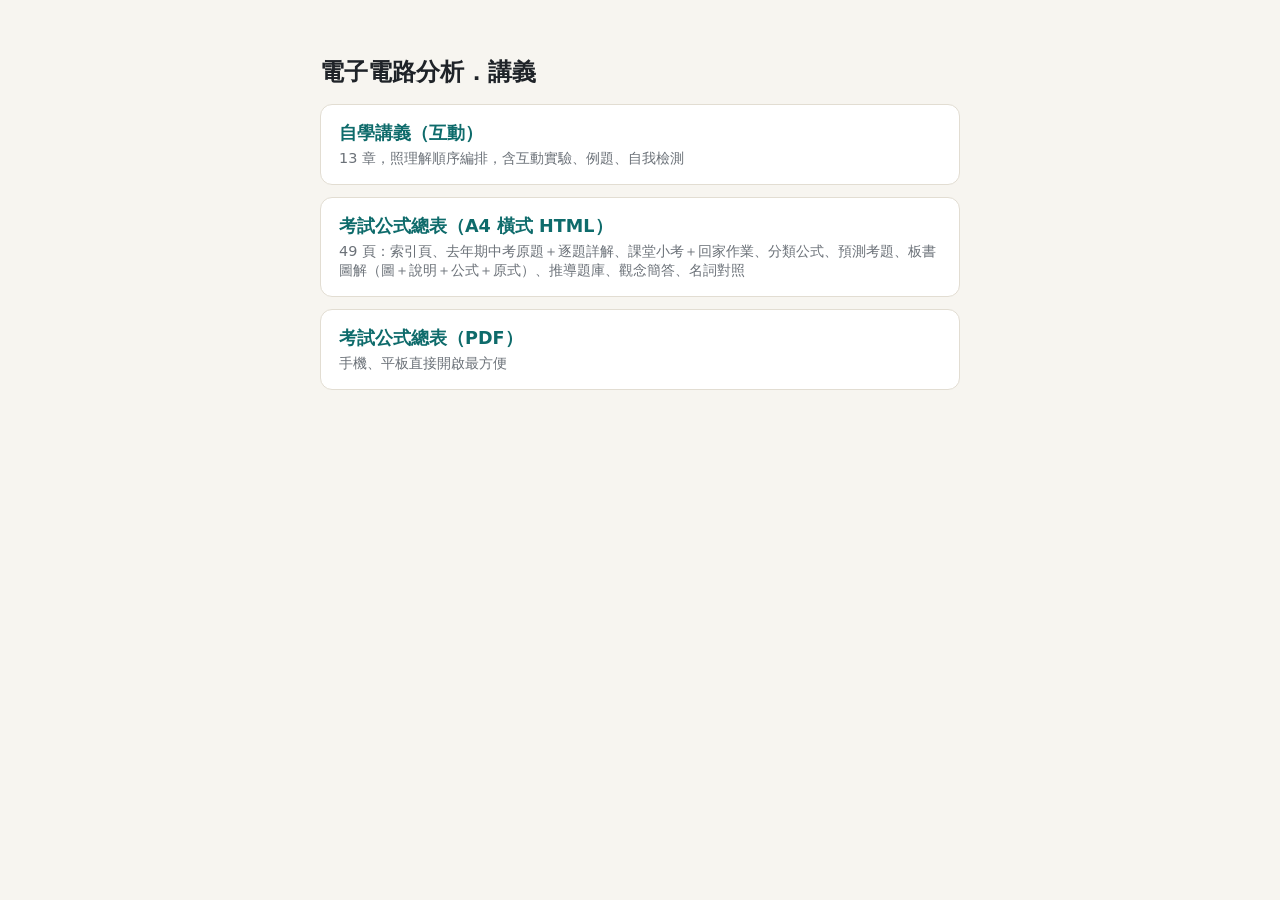
==== claude-code/index.html @ 58a7266b "Exam sheet: add missing 09/23 board and slide content (R_on notes, pinch-off labels, channel charge," ====
<!doctype html><html lang="zh-Hant"><head><meta charset="utf-8"><meta name="viewport" content="width=device-width,initial-scale=1"><title>電子電路分析．Claude 版講義</title>
<style>body{margin:0;font-family:"Microsoft JhengHei","PingFang TC",system-ui,sans-serif;background:#f7f5f0;color:#1f2328}main{max-width:640px;margin:0 auto;padding:40px 16px}h1{font-size:1.5em}a.c{display:block;background:#fff;border:1px solid #e2ddd2;border-radius:12px;padding:16px 18px;margin:12px 0;color:inherit;text-decoration:none}a.c:hover{border-color:#0e6b6b}a.c b{color:#0e6b6b;font-size:1.1em}a.c span{display:block;color:#6b7178;font-size:.9em;margin-top:4px}@media(prefers-color-scheme:dark){body{background:#15181c;color:#e7e9ec}a.c{background:#1c2026;border-color:#2f353d}a.c b{color:#5cc8c0}}</style></head>
<body><main><h1>電子電路分析．講義</h1>
<a class="c" href="電子電路分析_自學講義.html"><b>自學講義（互動）</b><span>13 章，照理解順序編排，含互動實驗、例題、自我檢測</span></a>
<a class="c" href="電子電路分析_考試公式總表_A4橫式.html"><b>考試公式總表（A4 橫式 HTML）</b><span>49 頁：索引頁、去年期中考原題＋逐題詳解、課堂小考＋回家作業、分類公式、預測考題、板書圖解（圖＋說明＋公式＋原式）、推導題庫、觀念簡答、名詞對照</span></a>
<a class="c" href="電子電路分析_考試公式總表_A4橫式.pdf"><b>考試公式總表（PDF）</b><span>手機、平板直接開啟最方便</span></a>
</main></body></html>
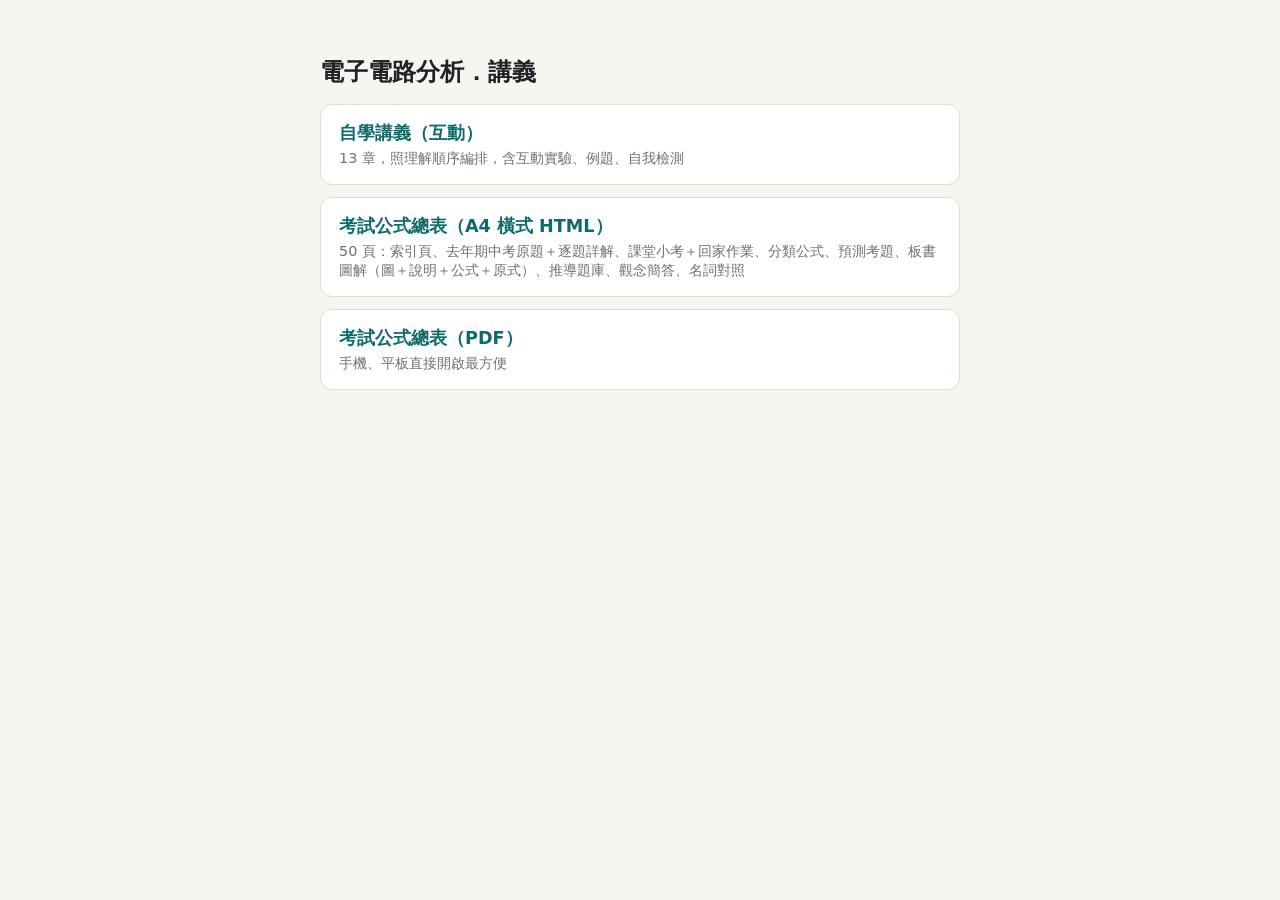
==== commit 0dfb3b7f: "Exam sheet: figures for N0923-8 (pinch-off) and N0923-9 (channel charge) Co-Authored-By: Claude Opus" ====
--- a/claude-code/index.html
+++ b/claude-code/index.html
@@ -2,6 +2,6 @@
 <style>body{margin:0;font-family:"Microsoft JhengHei","PingFang TC",system-ui,sans-serif;background:#f7f5f0;color:#1f2328}main{max-width:640px;margin:0 auto;padding:40px 16px}h1{font-size:1.5em}a.c{display:block;background:#fff;border:1px solid #e2ddd2;border-radius:12px;padding:16px 18px;margin:12px 0;color:inherit;text-decoration:none}a.c:hover{border-color:#0e6b6b}a.c b{color:#0e6b6b;font-size:1.1em}a.c span{display:block;color:#6b7178;font-size:.9em;margin-top:4px}@media(prefers-color-scheme:dark){body{background:#15181c;color:#e7e9ec}a.c{background:#1c2026;border-color:#2f353d}a.c b{color:#5cc8c0}}</style></head>
 <body><main><h1>電子電路分析．講義</h1>
 <a class="c" href="電子電路分析_自學講義.html"><b>自學講義（互動）</b><span>13 章，照理解順序編排，含互動實驗、例題、自我檢測</span></a>
-<a class="c" href="電子電路分析_考試公式總表_A4橫式.html"><b>考試公式總表（A4 橫式 HTML）</b><span>49 頁：索引頁、去年期中考原題＋逐題詳解、課堂小考＋回家作業、分類公式、預測考題、板書圖解（圖＋說明＋公式＋原式）、推導題庫、觀念簡答、名詞對照</span></a>
+<a class="c" href="電子電路分析_考試公式總表_A4橫式.html"><b>考試公式總表（A4 橫式 HTML）</b><span>50 頁：索引頁、去年期中考原題＋逐題詳解、課堂小考＋回家作業、分類公式、預測考題、板書圖解（圖＋說明＋公式＋原式）、推導題庫、觀念簡答、名詞對照</span></a>
 <a class="c" href="電子電路分析_考試公式總表_A4橫式.pdf"><b>考試公式總表（PDF）</b><span>手機、平板直接開啟最方便</span></a>
 </main></body></html>
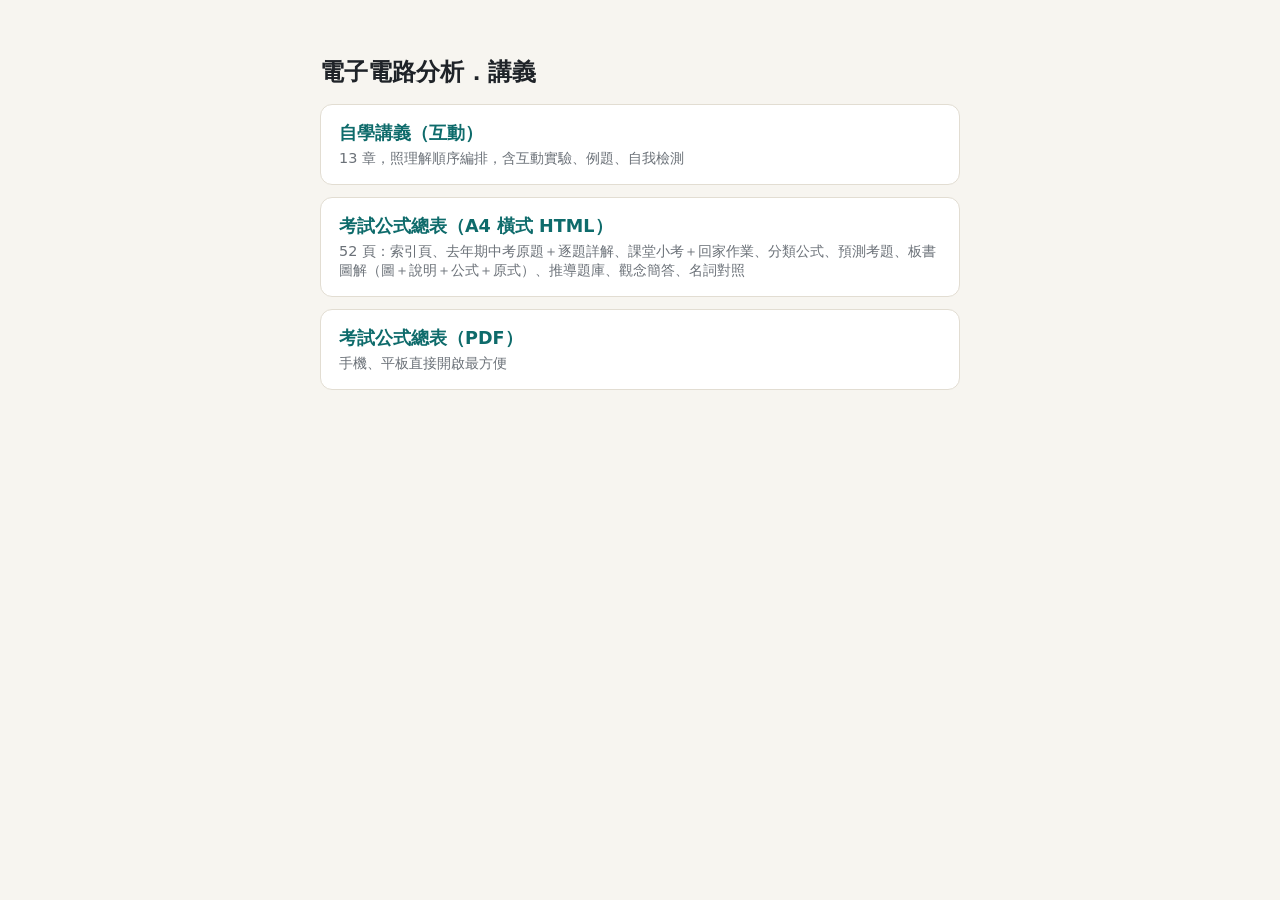
==== commit c8037c5b: "Exam sheet: add missing 09/30 board content (small-signal swing on load line, CMOS equivalence state" ====
--- a/claude-code/index.html
+++ b/claude-code/index.html
@@ -2,6 +2,6 @@
 <style>body{margin:0;font-family:"Microsoft JhengHei","PingFang TC",system-ui,sans-serif;background:#f7f5f0;color:#1f2328}main{max-width:640px;margin:0 auto;padding:40px 16px}h1{font-size:1.5em}a.c{display:block;background:#fff;border:1px solid #e2ddd2;border-radius:12px;padding:16px 18px;margin:12px 0;color:inherit;text-decoration:none}a.c:hover{border-color:#0e6b6b}a.c b{color:#0e6b6b;font-size:1.1em}a.c span{display:block;color:#6b7178;font-size:.9em;margin-top:4px}@media(prefers-color-scheme:dark){body{background:#15181c;color:#e7e9ec}a.c{background:#1c2026;border-color:#2f353d}a.c b{color:#5cc8c0}}</style></head>
 <body><main><h1>電子電路分析．講義</h1>
 <a class="c" href="電子電路分析_自學講義.html"><b>自學講義（互動）</b><span>13 章，照理解順序編排，含互動實驗、例題、自我檢測</span></a>
-<a class="c" href="電子電路分析_考試公式總表_A4橫式.html"><b>考試公式總表（A4 橫式 HTML）</b><span>50 頁：索引頁、去年期中考原題＋逐題詳解、課堂小考＋回家作業、分類公式、預測考題、板書圖解（圖＋說明＋公式＋原式）、推導題庫、觀念簡答、名詞對照</span></a>
+<a class="c" href="電子電路分析_考試公式總表_A4橫式.html"><b>考試公式總表（A4 橫式 HTML）</b><span>52 頁：索引頁、去年期中考原題＋逐題詳解、課堂小考＋回家作業、分類公式、預測考題、板書圖解（圖＋說明＋公式＋原式）、推導題庫、觀念簡答、名詞對照</span></a>
 <a class="c" href="電子電路分析_考試公式總表_A4橫式.pdf"><b>考試公式總表（PDF）</b><span>手機、平板直接開啟最方便</span></a>
 </main></body></html>
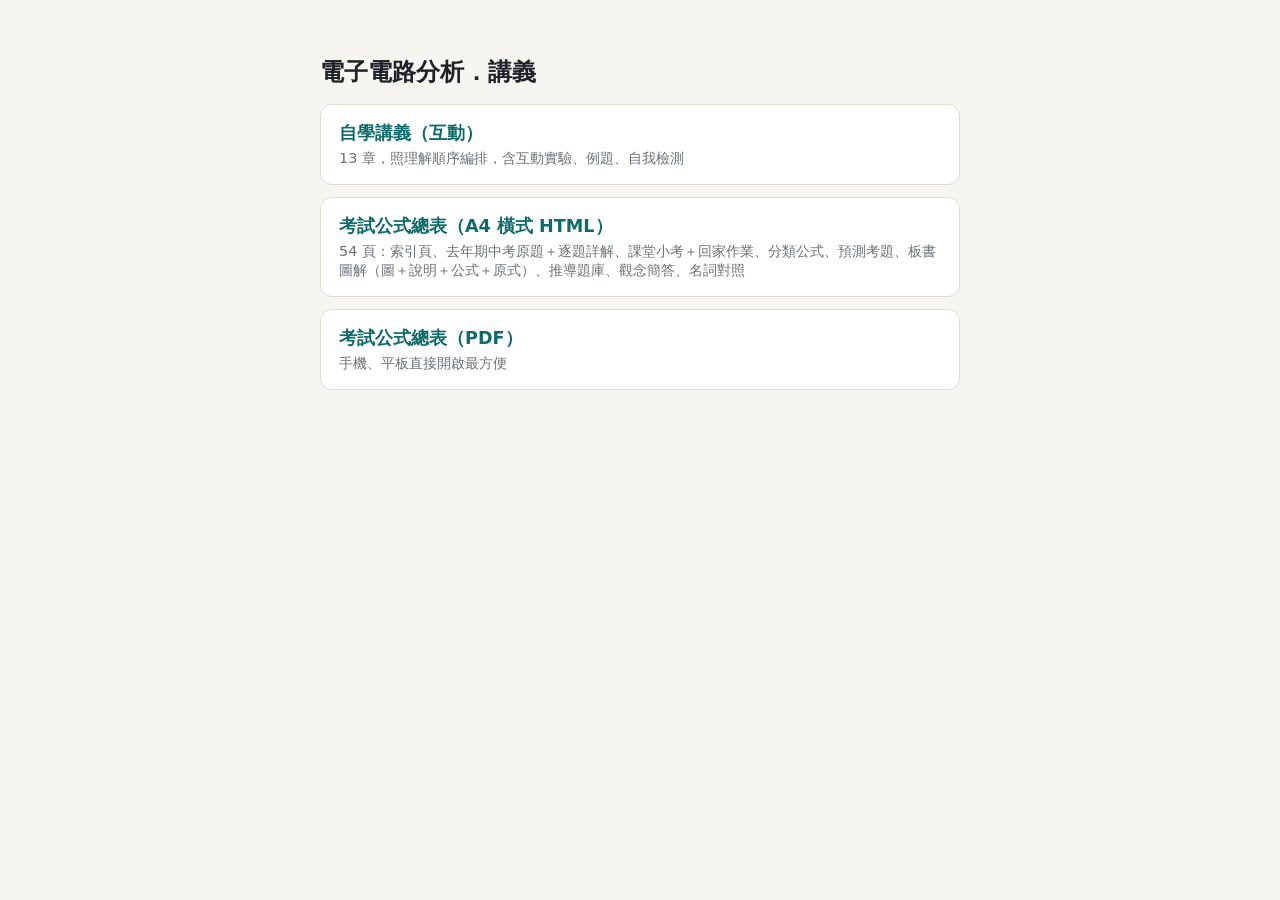
==== commit 99e4cc50: "Exam sheet: add missing 10/07 board content (gm FOM definition, body-effect notes, C_ov correction, " ====
--- a/claude-code/index.html
+++ b/claude-code/index.html
@@ -2,6 +2,6 @@
 <style>body{margin:0;font-family:"Microsoft JhengHei","PingFang TC",system-ui,sans-serif;background:#f7f5f0;color:#1f2328}main{max-width:640px;margin:0 auto;padding:40px 16px}h1{font-size:1.5em}a.c{display:block;background:#fff;border:1px solid #e2ddd2;border-radius:12px;padding:16px 18px;margin:12px 0;color:inherit;text-decoration:none}a.c:hover{border-color:#0e6b6b}a.c b{color:#0e6b6b;font-size:1.1em}a.c span{display:block;color:#6b7178;font-size:.9em;margin-top:4px}@media(prefers-color-scheme:dark){body{background:#15181c;color:#e7e9ec}a.c{background:#1c2026;border-color:#2f353d}a.c b{color:#5cc8c0}}</style></head>
 <body><main><h1>電子電路分析．講義</h1>
 <a class="c" href="電子電路分析_自學講義.html"><b>自學講義（互動）</b><span>13 章，照理解順序編排，含互動實驗、例題、自我檢測</span></a>
-<a class="c" href="電子電路分析_考試公式總表_A4橫式.html"><b>考試公式總表（A4 橫式 HTML）</b><span>52 頁：索引頁、去年期中考原題＋逐題詳解、課堂小考＋回家作業、分類公式、預測考題、板書圖解（圖＋說明＋公式＋原式）、推導題庫、觀念簡答、名詞對照</span></a>
+<a class="c" href="電子電路分析_考試公式總表_A4橫式.html"><b>考試公式總表（A4 橫式 HTML）</b><span>54 頁：索引頁、去年期中考原題＋逐題詳解、課堂小考＋回家作業、分類公式、預測考題、板書圖解（圖＋說明＋公式＋原式）、推導題庫、觀念簡答、名詞對照</span></a>
 <a class="c" href="電子電路分析_考試公式總表_A4橫式.pdf"><b>考試公式總表（PDF）</b><span>手機、平板直接開啟最方便</span></a>
 </main></body></html>
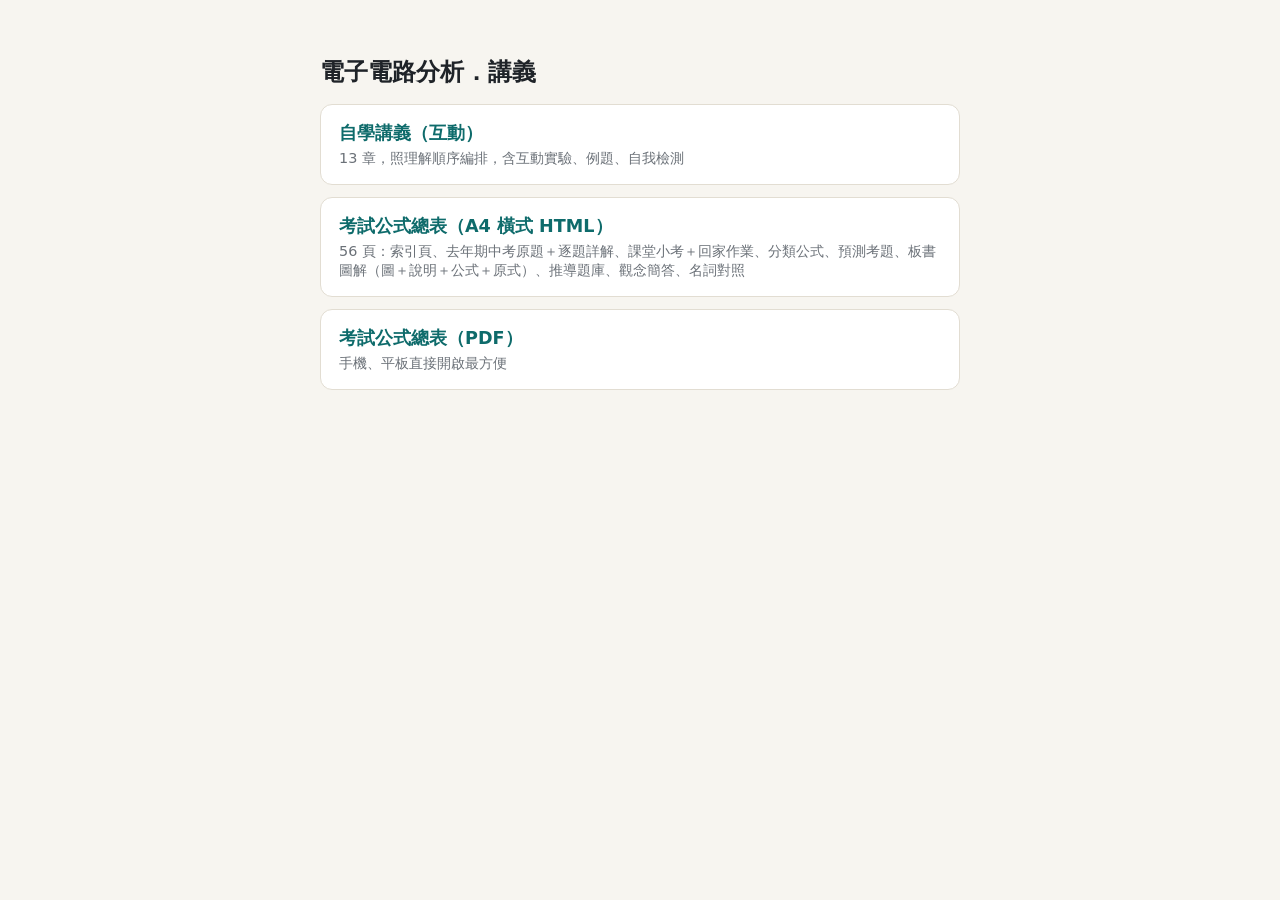
==== commit ac4520ae: "Exam sheet: add missing 10/14 board content (how to increase Av, sign of small-signal gain, intrinsi" ====
--- a/claude-code/index.html
+++ b/claude-code/index.html
@@ -2,6 +2,6 @@
 <style>body{margin:0;font-family:"Microsoft JhengHei","PingFang TC",system-ui,sans-serif;background:#f7f5f0;color:#1f2328}main{max-width:640px;margin:0 auto;padding:40px 16px}h1{font-size:1.5em}a.c{display:block;background:#fff;border:1px solid #e2ddd2;border-radius:12px;padding:16px 18px;margin:12px 0;color:inherit;text-decoration:none}a.c:hover{border-color:#0e6b6b}a.c b{color:#0e6b6b;font-size:1.1em}a.c span{display:block;color:#6b7178;font-size:.9em;margin-top:4px}@media(prefers-color-scheme:dark){body{background:#15181c;color:#e7e9ec}a.c{background:#1c2026;border-color:#2f353d}a.c b{color:#5cc8c0}}</style></head>
 <body><main><h1>電子電路分析．講義</h1>
 <a class="c" href="電子電路分析_自學講義.html"><b>自學講義（互動）</b><span>13 章，照理解順序編排，含互動實驗、例題、自我檢測</span></a>
-<a class="c" href="電子電路分析_考試公式總表_A4橫式.html"><b>考試公式總表（A4 橫式 HTML）</b><span>54 頁：索引頁、去年期中考原題＋逐題詳解、課堂小考＋回家作業、分類公式、預測考題、板書圖解（圖＋說明＋公式＋原式）、推導題庫、觀念簡答、名詞對照</span></a>
+<a class="c" href="電子電路分析_考試公式總表_A4橫式.html"><b>考試公式總表（A4 橫式 HTML）</b><span>56 頁：索引頁、去年期中考原題＋逐題詳解、課堂小考＋回家作業、分類公式、預測考題、板書圖解（圖＋說明＋公式＋原式）、推導題庫、觀念簡答、名詞對照</span></a>
 <a class="c" href="電子電路分析_考試公式總表_A4橫式.pdf"><b>考試公式總表（PDF）</b><span>手機、平板直接開啟最方便</span></a>
 </main></body></html>
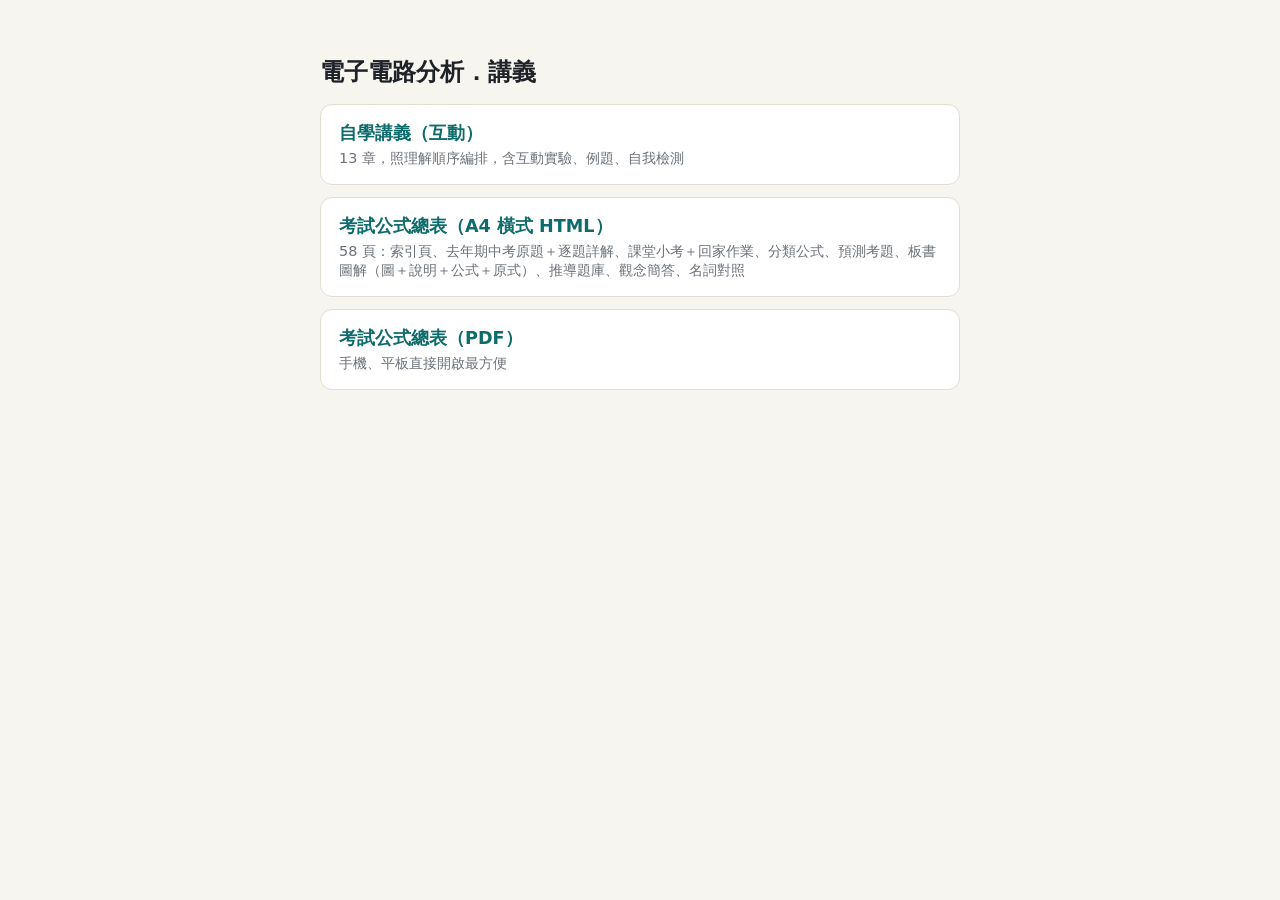
==== commit 9d2d3564: "大抄：補齊 10/21 板書（雙埠模型、Gm 三種寫法、曲線圖、小考、Rout 推導、CMOS VTC） Co-Authored-By: Claude Opus 5.5 <noreply@anthro" ====
--- a/claude-code/index.html
+++ b/claude-code/index.html
@@ -2,6 +2,6 @@
 <style>body{margin:0;font-family:"Microsoft JhengHei","PingFang TC",system-ui,sans-serif;background:#f7f5f0;color:#1f2328}main{max-width:640px;margin:0 auto;padding:40px 16px}h1{font-size:1.5em}a.c{display:block;background:#fff;border:1px solid #e2ddd2;border-radius:12px;padding:16px 18px;margin:12px 0;color:inherit;text-decoration:none}a.c:hover{border-color:#0e6b6b}a.c b{color:#0e6b6b;font-size:1.1em}a.c span{display:block;color:#6b7178;font-size:.9em;margin-top:4px}@media(prefers-color-scheme:dark){body{background:#15181c;color:#e7e9ec}a.c{background:#1c2026;border-color:#2f353d}a.c b{color:#5cc8c0}}</style></head>
 <body><main><h1>電子電路分析．講義</h1>
 <a class="c" href="電子電路分析_自學講義.html"><b>自學講義（互動）</b><span>13 章，照理解順序編排，含互動實驗、例題、自我檢測</span></a>
-<a class="c" href="電子電路分析_考試公式總表_A4橫式.html"><b>考試公式總表（A4 橫式 HTML）</b><span>56 頁：索引頁、去年期中考原題＋逐題詳解、課堂小考＋回家作業、分類公式、預測考題、板書圖解（圖＋說明＋公式＋原式）、推導題庫、觀念簡答、名詞對照</span></a>
+<a class="c" href="電子電路分析_考試公式總表_A4橫式.html"><b>考試公式總表（A4 橫式 HTML）</b><span>58 頁：索引頁、去年期中考原題＋逐題詳解、課堂小考＋回家作業、分類公式、預測考題、板書圖解（圖＋說明＋公式＋原式）、推導題庫、觀念簡答、名詞對照</span></a>
 <a class="c" href="電子電路分析_考試公式總表_A4橫式.pdf"><b>考試公式總表（PDF）</b><span>手機、平板直接開啟最方便</span></a>
 </main></body></html>
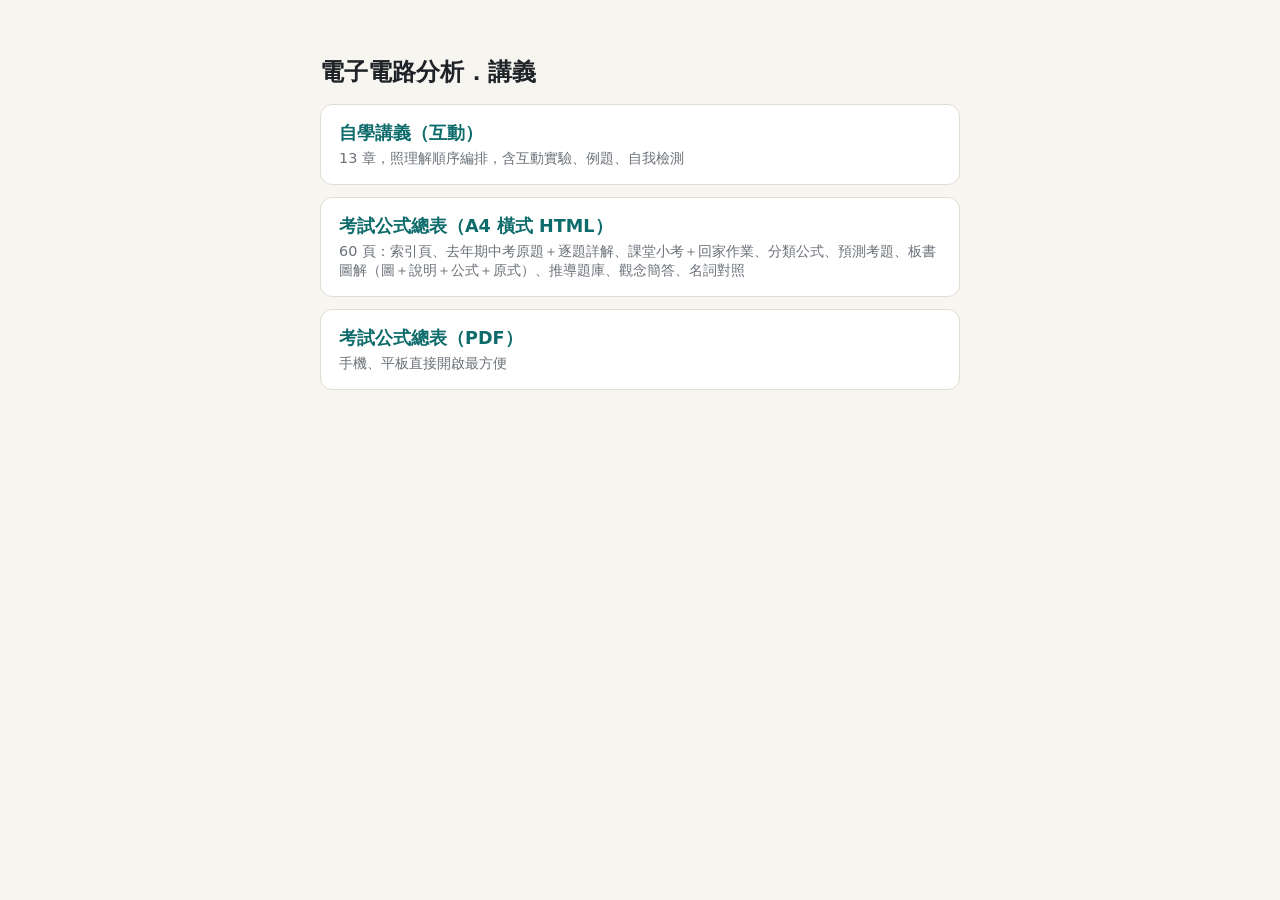
==== commit 0ca6c0bc: "大抄：補齊 10/28 板書（Rout 直覺、直接法拆解、SF 微分步驟、非線性、SF Rout 體效應直覺） Co-Authored-By: Claude Opus 5.5 <noreply@ant" ====
--- a/claude-code/index.html
+++ b/claude-code/index.html
@@ -2,6 +2,6 @@
 <style>body{margin:0;font-family:"Microsoft JhengHei","PingFang TC",system-ui,sans-serif;background:#f7f5f0;color:#1f2328}main{max-width:640px;margin:0 auto;padding:40px 16px}h1{font-size:1.5em}a.c{display:block;background:#fff;border:1px solid #e2ddd2;border-radius:12px;padding:16px 18px;margin:12px 0;color:inherit;text-decoration:none}a.c:hover{border-color:#0e6b6b}a.c b{color:#0e6b6b;font-size:1.1em}a.c span{display:block;color:#6b7178;font-size:.9em;margin-top:4px}@media(prefers-color-scheme:dark){body{background:#15181c;color:#e7e9ec}a.c{background:#1c2026;border-color:#2f353d}a.c b{color:#5cc8c0}}</style></head>
 <body><main><h1>電子電路分析．講義</h1>
 <a class="c" href="電子電路分析_自學講義.html"><b>自學講義（互動）</b><span>13 章，照理解順序編排，含互動實驗、例題、自我檢測</span></a>
-<a class="c" href="電子電路分析_考試公式總表_A4橫式.html"><b>考試公式總表（A4 橫式 HTML）</b><span>58 頁：索引頁、去年期中考原題＋逐題詳解、課堂小考＋回家作業、分類公式、預測考題、板書圖解（圖＋說明＋公式＋原式）、推導題庫、觀念簡答、名詞對照</span></a>
+<a class="c" href="電子電路分析_考試公式總表_A4橫式.html"><b>考試公式總表（A4 橫式 HTML）</b><span>60 頁：索引頁、去年期中考原題＋逐題詳解、課堂小考＋回家作業、分類公式、預測考題、板書圖解（圖＋說明＋公式＋原式）、推導題庫、觀念簡答、名詞對照</span></a>
 <a class="c" href="電子電路分析_考試公式總表_A4橫式.pdf"><b>考試公式總表（PDF）</b><span>手機、平板直接開啟最方便</span></a>
 </main></body></html>
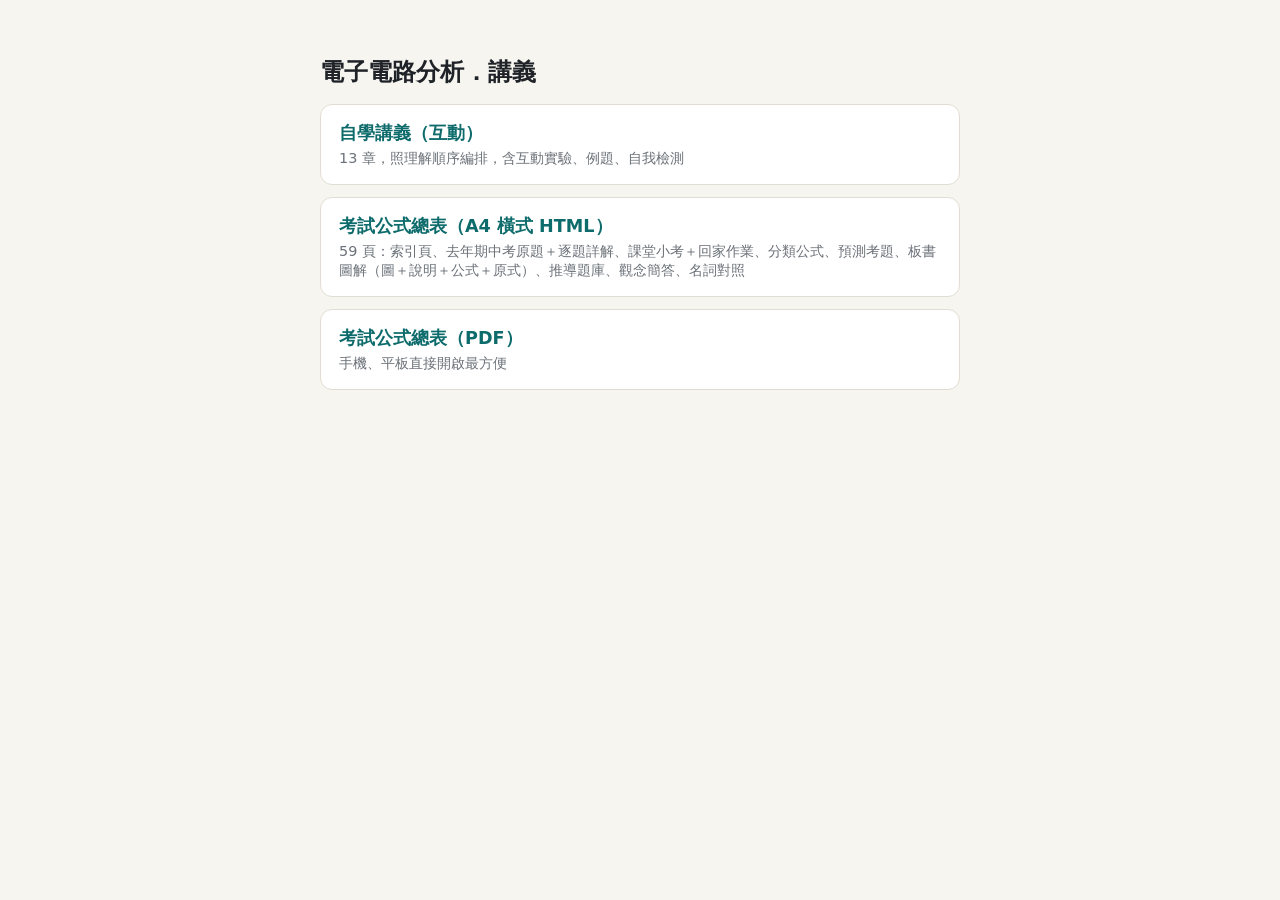
==== commit 08132147: "大抄：刪除 Y7 頁，期中考與小考／作業區空白補上延伸說明（變形題、數字例、答案句），共 59 頁 Co-Authored-By: Claude Opus 5.5 <noreply@anthropic" ====
--- a/claude-code/index.html
+++ b/claude-code/index.html
@@ -2,6 +2,6 @@
 <style>body{margin:0;font-family:"Microsoft JhengHei","PingFang TC",system-ui,sans-serif;background:#f7f5f0;color:#1f2328}main{max-width:640px;margin:0 auto;padding:40px 16px}h1{font-size:1.5em}a.c{display:block;background:#fff;border:1px solid #e2ddd2;border-radius:12px;padding:16px 18px;margin:12px 0;color:inherit;text-decoration:none}a.c:hover{border-color:#0e6b6b}a.c b{color:#0e6b6b;font-size:1.1em}a.c span{display:block;color:#6b7178;font-size:.9em;margin-top:4px}@media(prefers-color-scheme:dark){body{background:#15181c;color:#e7e9ec}a.c{background:#1c2026;border-color:#2f353d}a.c b{color:#5cc8c0}}</style></head>
 <body><main><h1>電子電路分析．講義</h1>
 <a class="c" href="電子電路分析_自學講義.html"><b>自學講義（互動）</b><span>13 章，照理解順序編排，含互動實驗、例題、自我檢測</span></a>
-<a class="c" href="電子電路分析_考試公式總表_A4橫式.html"><b>考試公式總表（A4 橫式 HTML）</b><span>60 頁：索引頁、去年期中考原題＋逐題詳解、課堂小考＋回家作業、分類公式、預測考題、板書圖解（圖＋說明＋公式＋原式）、推導題庫、觀念簡答、名詞對照</span></a>
+<a class="c" href="電子電路分析_考試公式總表_A4橫式.html"><b>考試公式總表（A4 橫式 HTML）</b><span>59 頁：索引頁、去年期中考原題＋逐題詳解、課堂小考＋回家作業、分類公式、預測考題、板書圖解（圖＋說明＋公式＋原式）、推導題庫、觀念簡答、名詞對照</span></a>
 <a class="c" href="電子電路分析_考試公式總表_A4橫式.pdf"><b>考試公式總表（PDF）</b><span>手機、平板直接開啟最方便</span></a>
 </main></body></html>
